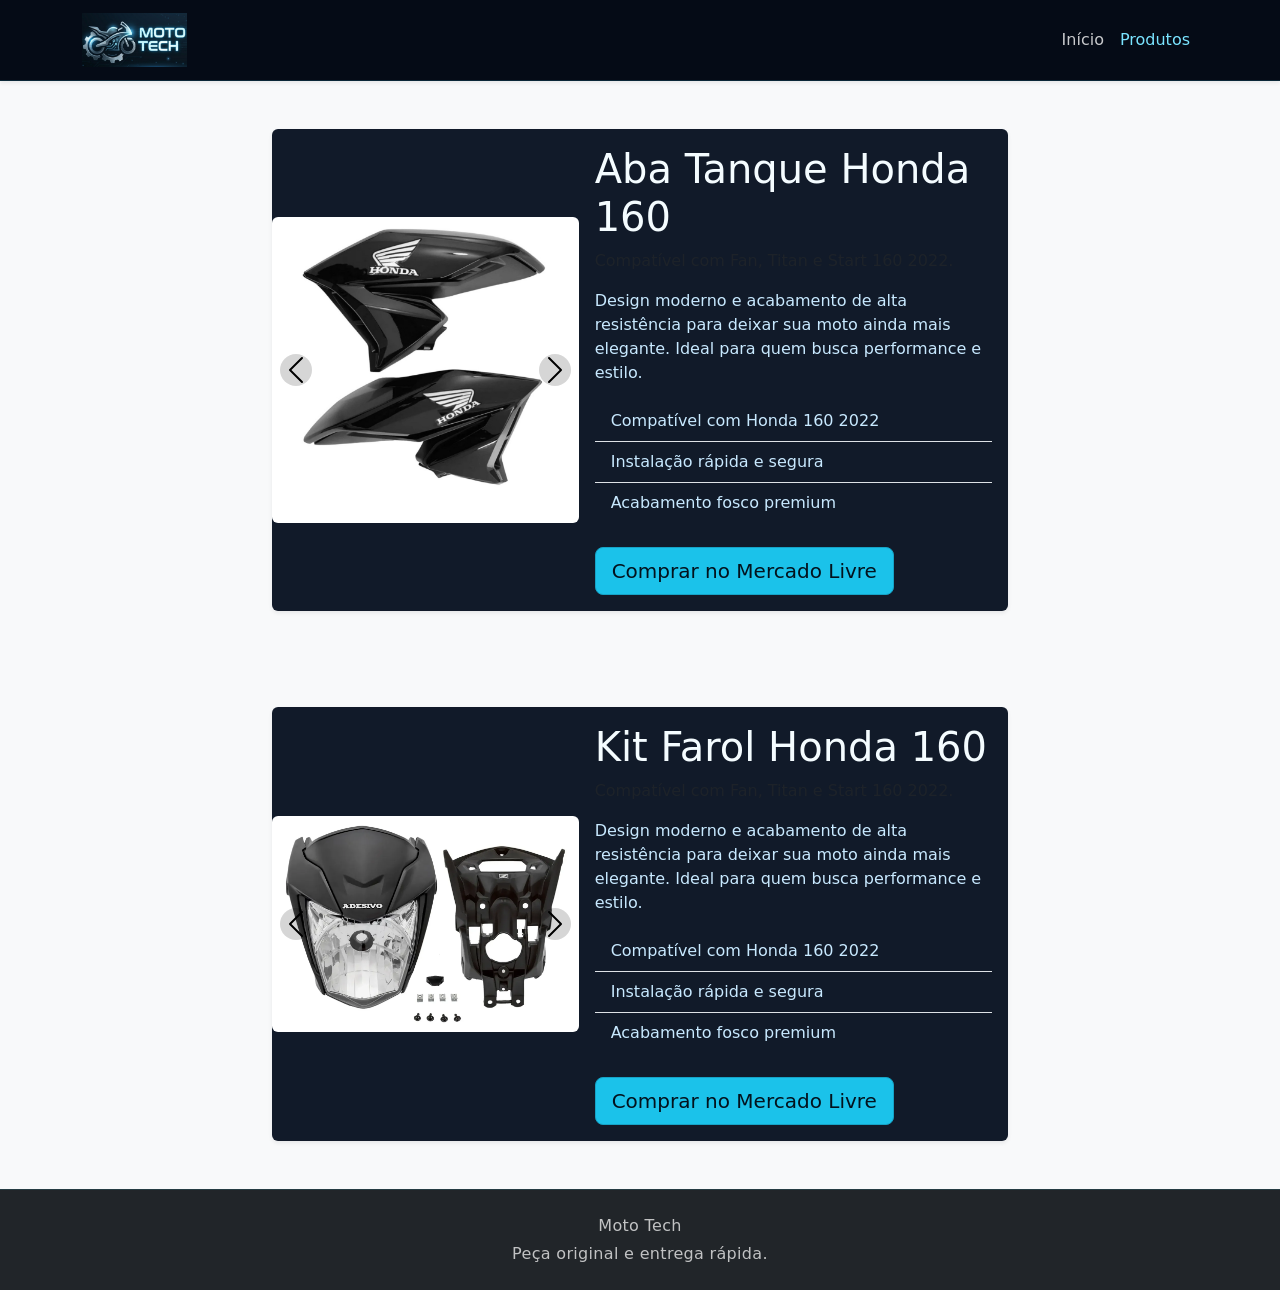
==== moto_tech/produto.html @ e141f1aa "feat: Adiciona imagens e descrições dos produtos, bem como tambem o uso de ferramentas para melhor r" ====
<!DOCTYPE html>
<html lang="pt-br">
<head>
  <meta charset="UTF-8">
  <meta name="viewport" content="width=device-width, initial-scale=1.0">
  <title>Moto Tech | Aba Tanque Honda 160</title>
  <link href="https://cdn.jsdelivr.net/npm/bootstrap@5.3.0/dist/css/bootstrap.min.css" rel="stylesheet">
  <link rel="stylesheet" href="css/styles.css">
</head>
<body class="bg-light">

<nav class="navbar navbar-expand-lg navbar-dark site-navbar shadow-sm">
  <div class="container">
    <a class="navbar-brand" href="index.html">
      <img src="assets/images/motoTech.png" alt="Moto Tech" class="navbar-brand-image">
    </a>
    <button class="navbar-toggler" type="button" data-bs-toggle="collapse" data-bs-target="#menuNav" aria-controls="menuNav" aria-expanded="false" aria-label="Menu">
      <span class="navbar-toggler-icon"></span>
    </button>
    <div class="collapse navbar-collapse" id="menuNav">
      <ul class="navbar-nav ms-auto">
        <li class="nav-item"><a class="nav-link" href="index.html">Início</a></li>
        <li class="nav-item"><a class="nav-link active" href="produto.html">Produtos</a></li>
      </ul>
    </div>
  </div>
</nav>

<main class="container py-5">
  <div class="row justify-content-center">
    <div class="col-lg-8">
      <div class="card shadow-sm">
        <div class="row g-0 align-items-center">
          <div class="col-md-5">
            <div id="abaTanqueCarousel" class="carousel slide rounded-start" data-bs-ride="carousel">
              <div class="carousel-inner">
                <div class="carousel-item active">
                  <img src="assets/images/aba_tanque_black.webp" class="d-block w-100 rounded" alt="Aba tanque Honda 160 preto">
                </div>
                <div class="carousel-item">
                  <img src="assets/images/aba_tanque_red.webp" class="d-block w-100 rounded" alt="Aba tanque Honda 160 vermelho">
                </div>
                <div class="carousel-item">
                  <img src="assets/images/aba_tanque_silver.webp" class="d-block w-100 rounded" alt="Aba tanque Honda 160 prata">
                </div>
              </div>
              <button class="carousel-control-prev" type="button" data-bs-target="#abaTanqueCarousel" data-bs-slide="prev">
                <span class="carousel-control-prev-icon" aria-hidden="true"></span>
                <span class="visually-hidden">Anterior</span>
              </button>
              <button class="carousel-control-next" type="button" data-bs-target="#abaTanqueCarousel" data-bs-slide="next">
                <span class="carousel-control-next-icon" aria-hidden="true"></span>
                <span class="visually-hidden">Próximo</span>
              </button>
            </div>
          </div>
          <div class="col-md-7">
            <div class="card-body">
              <h1 class="card-title">Aba Tanque Honda 160</h1>
              <p class="text-muted mb-3">Compatível com Fan, Titan e Start 160 2022.</p>
              <p class="card-text">Design moderno e acabamento de alta resistência para deixar sua moto ainda mais elegante. Ideal para quem busca performance e estilo.</p>
              <ul class="list-group list-group-flush mb-4">
                <li class="list-group-item">Compatível com Honda 160 2022</li>
                <li class="list-group-item">Instalação rápida e segura</li>
                <li class="list-group-item">Acabamento fosco premium</li>
              </ul>
              <a href="https://meli.la/2v9FfGz" class="btn btn-success btn-lg">Comprar no Mercado Livre</a>
            </div>
          </div>
        </div>
      </div>
    </div>
  </div>
</main>
<main class="container py-5">
  <div class="row justify-content-center">
    <div class="col-lg-8">
      <div class="card shadow-sm">
        <div class="row g-0 align-items-center">
          <div class="col-md-5">
            <div id="kitFarolCarousel" class="carousel slide rounded-start" data-bs-ride="carousel">
              <div class="carousel-inner">
                <div class="carousel-item active">
                  <img src="assets/images/kit_farol_black.webp" class="d-block w-100 rounded" alt="Kit farol Honda 160 preto">
                </div>
                <div class="carousel-item">
                  <img src="assets/images/kit_farol_yelow.webp" class="d-block w-100 rounded" alt="Kit farol Honda 160 amarelo">
                </div>
                <div class="carousel-item">
                  <img src="assets/images/kit_farol_diverso.webp" class="d-block w-100 rounded" alt="Kit farol Honda 160 diversos">
                </div>
              </div>
              <button class="carousel-control-prev" type="button" data-bs-target="#kitFarolCarousel" data-bs-slide="prev">
                <span class="carousel-control-prev-icon" aria-hidden="true"></span>
                <span class="visually-hidden">Anterior</span>
              </button>
              <button class="carousel-control-next" type="button" data-bs-target="#kitFarolCarousel" data-bs-slide="next">
                <span class="carousel-control-next-icon" aria-hidden="true"></span>
                <span class="visually-hidden">Próximo</span>
              </button>
            </div>
          </div>
          <div class="col-md-7">
            <div class="card-body">
              <h1 class="card-title">Kit Farol Honda 160</h1>
              <p class="text-muted mb-3">Compatível com Fan, Titan e Start 160 2022.</p>
              <p class="card-text">Design moderno e acabamento de alta resistência para deixar sua moto ainda mais elegante. Ideal para quem busca performance e estilo.</p>
              <ul class="list-group list-group-flush mb-4">
                <li class="list-group-item">Compatível com Honda 160 2022</li>
                <li class="list-group-item">Instalação rápida e segura</li>
                <li class="list-group-item">Acabamento fosco premium</li>
              </ul>
              <a href="https://meli.la/1Jod26A" class="btn btn-success btn-lg">Comprar no Mercado Livre</a>
            </div>
          </div>
        </div>
      </div>
    </div>
  </div>
</main>

<footer class="py-4 bg-dark text-white text-center">
  <div class="container">
    <p class="mb-1">Moto Tech</p>
    <p class="mb-0">Peça original e entrega rápida.</p>
  </div>
</footer>

<script src="https://cdn.jsdelivr.net/npm/bootstrap@5.3.0/dist/js/bootstrap.bundle.min.js"></script>
</body>
</html>
---- moto_tech/css/styles.css ----
body {
  background-color: #040814;
  color: #e3f6ff;
  font-family: "Inter", system-ui, -apple-system, BlinkMacSystemFont, "Segoe UI", sans-serif;
}

.hero-section,
footer {
  letter-spacing: 0.02em;
}

.site-navbar {
  background-color: #050b16;
  border-bottom: 1px solid rgba(51, 214, 255, 0.14);
}

.navbar-brand-image {
  max-height: 54px;
  width: auto;
}

.navbar-nav .nav-link {
  color: rgba(255, 255, 255, 0.78);
  transition: color 0.2s ease;
}

.navbar-nav .nav-link:hover,
.navbar-nav .nav-link.active {
  color: #7ae4ff;
}

.hero-section {
  background: radial-gradient(circle at top left, rgba(77, 219, 255, 0.18), transparent 35%),
              linear-gradient(135deg, #071528 10%, #081a33 45%, #050814 100%);
}

.hero-section h1,
.hero-section p,
.hero-section .btn {
  color: #f5fcff;
}

.hero-section .btn-light {
  background-color: #53c7ff;
  color: #050a11;
  border: none;
}

.hero-section .btn-light:hover {
  background-color: #3bb0e6;
}

main {
  padding-bottom: 4rem;
}

.card {
  border: none;
  background-color: rgba(8, 17, 33, 0.96);
}

.card-body,
.list-group-item {
  background-color: transparent;
  color: #e9f7ff;
}

.card-title,
.card h1,
.card h5 {
  color: #f4fcff;
}

.card-text,
.list-group-item {
  color: #c8e9ff;
}

.card-footer {
  background-color: transparent;
}

.btn-primary {
  background-color: #33d1ff;
  border-color: #33d1ff;
  color: #03121d;
}

.btn-primary:hover {
  background-color: #1fb5e4;
  border-color: #1fb5e4;
}

.btn-success {
  background-color: #1bc2ea;
  border-color: #16a3c6;
  color: #03121d;
}

.btn-success:hover {
  background-color: #1396b4;
  border-color: #11819e;
}

.card-img-top,
.card img {
  object-fit: cover;
}

.carousel-control-prev-icon,
.carousel-control-next-icon {
  filter: invert(1);
  background-color: rgba(255, 255, 255, 0.16);
  border-radius: 50%;
}

.carousel-control-prev,
.carousel-control-next {
  width: 3rem;
  opacity: 1;
}

.carousel-control-prev:hover,
.carousel-control-next:hover {
  background-color: rgba(255, 255, 255, 0.08);
}

footer {
  background-color: #040814;
  border-top: 1px solid rgba(77, 219, 255, 0.12);
}

footer p {
  color: rgba(255, 255, 255, 0.72);
}
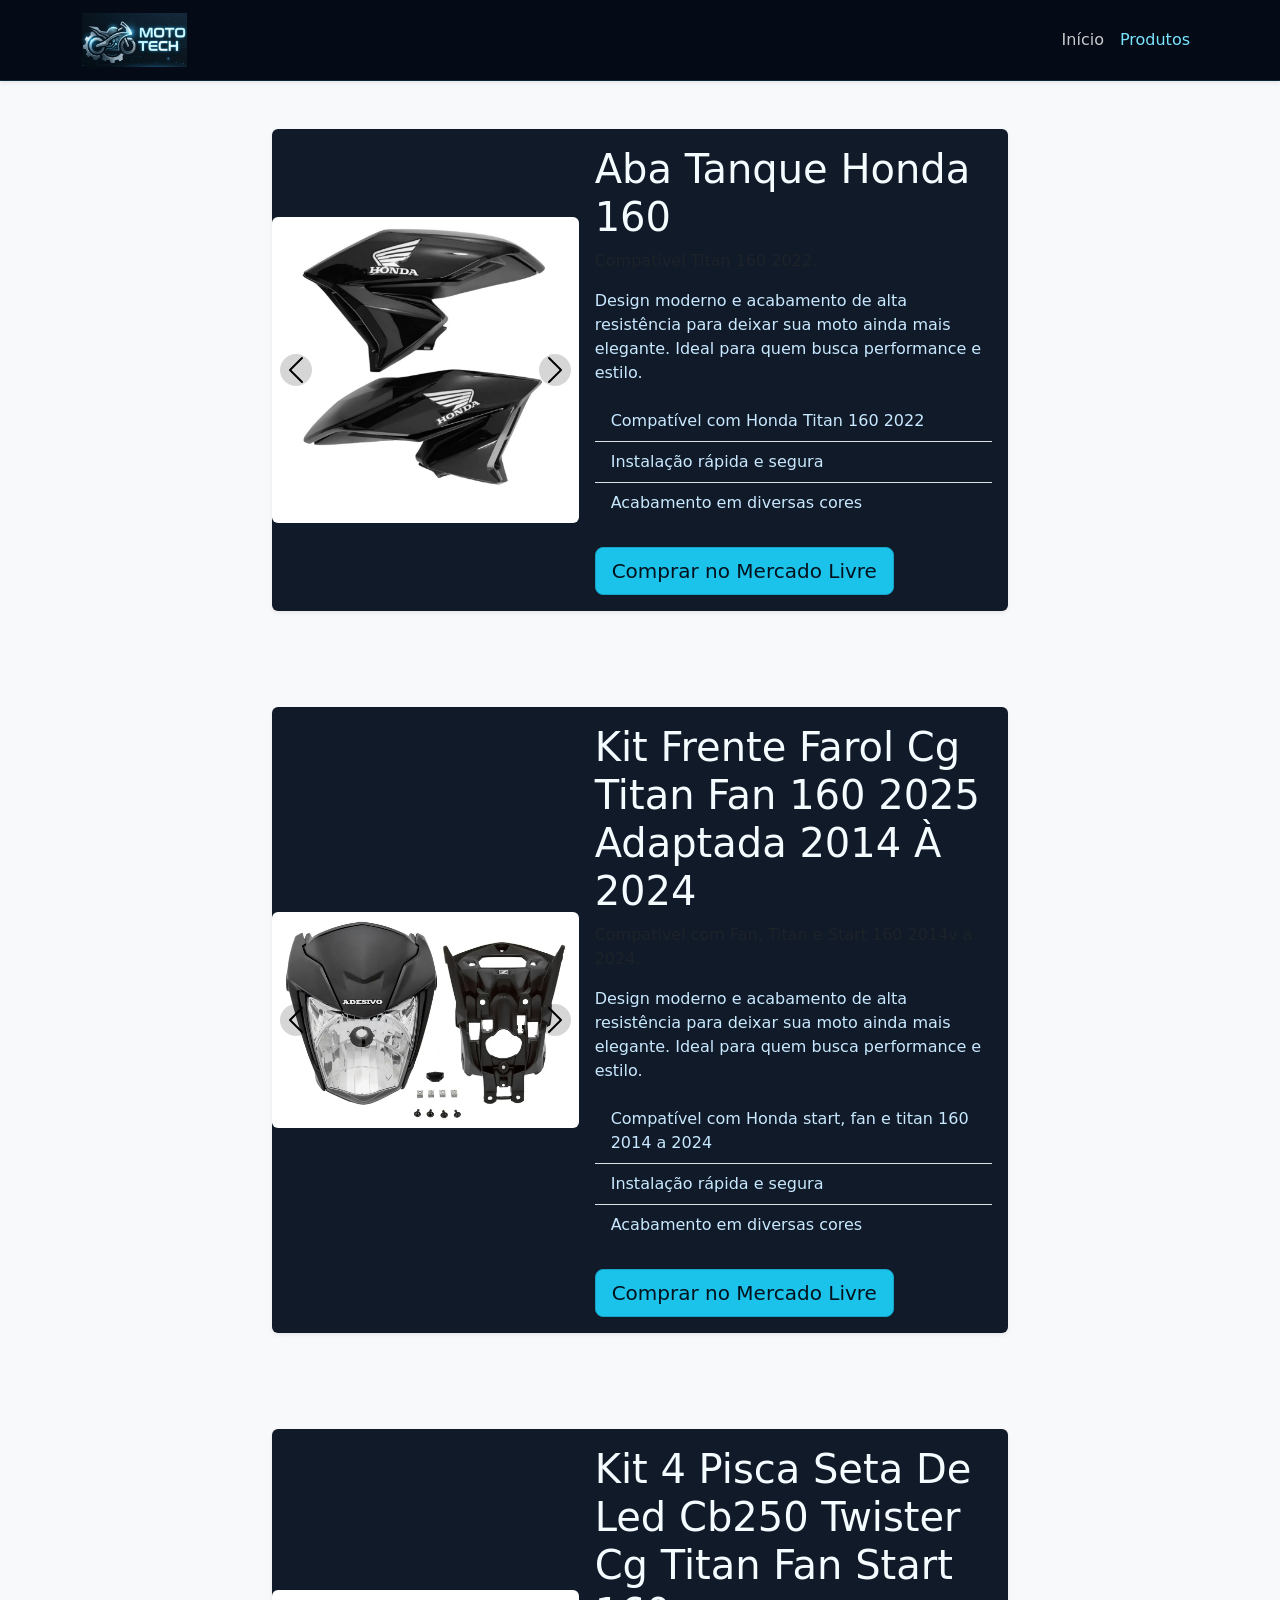
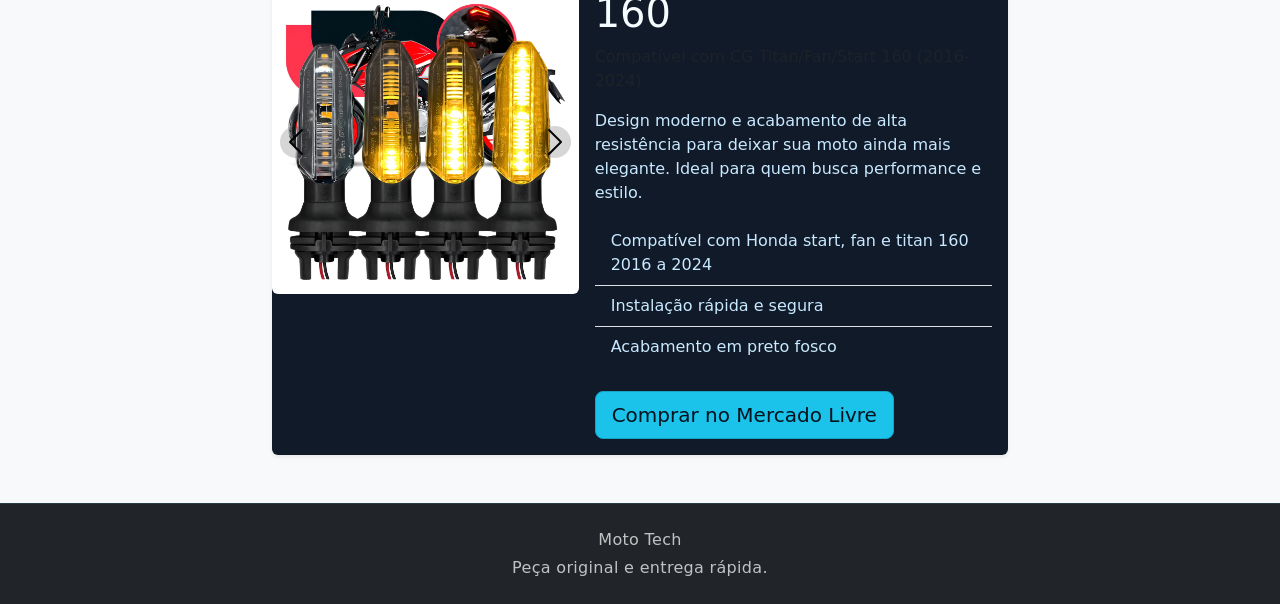
==== commit 6d8360dc: "feat: Inclui novas imagens e descrições na pagina de produtos e index" ====
--- a/moto_tech/produto.html
+++ b/moto_tech/produto.html
@@ -57,12 +57,12 @@
           <div class="col-md-7">
             <div class="card-body">
               <h1 class="card-title">Aba Tanque Honda 160</h1>
-              <p class="text-muted mb-3">Compatível com Fan, Titan e Start 160 2022.</p>
+              <p class="text-muted mb-3">Compatível Titan 160 2022.</p>
               <p class="card-text">Design moderno e acabamento de alta resistência para deixar sua moto ainda mais elegante. Ideal para quem busca performance e estilo.</p>
               <ul class="list-group list-group-flush mb-4">
-                <li class="list-group-item">Compatível com Honda 160 2022</li>
+                <li class="list-group-item">Compatível com Honda Titan 160 2022</li>
                 <li class="list-group-item">Instalação rápida e segura</li>
-                <li class="list-group-item">Acabamento fosco premium</li>
+                <li class="list-group-item">Acabamento em diversas cores</li>
               </ul>
               <a href="https://meli.la/2v9FfGz" class="btn btn-success btn-lg">Comprar no Mercado Livre</a>
             </div>
@@ -102,15 +102,65 @@
           </div>
           <div class="col-md-7">
             <div class="card-body">
-              <h1 class="card-title">Kit Farol Honda 160</h1>
-              <p class="text-muted mb-3">Compatível com Fan, Titan e Start 160 2022.</p>
+              <h1 class="card-title">Kit Frente Farol Cg Titan Fan 160 2025 Adaptada 2014 À 2024</h1>
+              <p class="text-muted mb-3">Compatível com Fan, Titan e Start 160 2014v a 2024.</p>
               <p class="card-text">Design moderno e acabamento de alta resistência para deixar sua moto ainda mais elegante. Ideal para quem busca performance e estilo.</p>
               <ul class="list-group list-group-flush mb-4">
-                <li class="list-group-item">Compatível com Honda 160 2022</li>
+                <li class="list-group-item">Compatível com Honda start, fan e titan 160 2014 a 2024</li>
                 <li class="list-group-item">Instalação rápida e segura</li>
-                <li class="list-group-item">Acabamento fosco premium</li>
+                <li class="list-group-item">Acabamento em diversas cores</li>
               </ul>
-              <a href="https://meli.la/1Jod26A" class="btn btn-success btn-lg">Comprar no Mercado Livre</a>
+              <a href="https://meli.la/2dkLYGP" class="btn btn-success btn-lg">Comprar no Mercado Livre</a>
+            </div>
+          </div>
+        </div>
+      </div>
+    </div>
+  </div>
+</main>
+
+<main class="container py-5">
+  <div class="row justify-content-center">
+    <div class="col-lg-8">
+      <div class="card shadow-sm">
+        <div class="row g-0 align-items-center">
+          <div class="col-md-5">
+            <div id="SetasCarousel" class="carousel slide rounded-start" data-bs-ride="carousel">
+              <div class="carousel-inner">
+                <div class="carousel-item active">
+                  <img src="assets/images/seta_titan.webp" class="d-block w-100 rounded" alt="seta titan Honda 160">
+                </div>
+                <div class="carousel-item">
+                  <img src="assets/images/seta_modelo.webp" class="d-block w-100 rounded" alt="seta modelo Honda 160">
+                </div>
+                <div class="carousel-item">
+                  <img src="assets/images/seta_obs.webp" class="d-block w-100 rounded" alt="seta obs Honda 160 diversos">
+                </div>
+                <div class="carousel-item">
+                  <img src="assets/images/seta_obs2.webp" class="d-block w-100 rounded" alt="seta obs2 Honda 160 diversos">
+                </div>
+              </div>
+              <button class="carousel-control-prev" type="button" data-bs-target="#SetasCarousel" data-bs-slide="prev">
+                <span class="carousel-control-prev-icon" aria-hidden="true"></span>
+                <span class="visually-hidden">Anterior</span>
+              </button>
+              <button class="carousel-control-next" type="button" data-bs-target="#SetasCarousel" data-bs-slide="next">
+                <span class="carousel-control-next-icon" aria-hidden="true"></span>
+                <span class="visually-hidden">Próximo</span>
+              </button>
+            </div>
+          </div>
+          <div class="col-md-7">
+            <div class="card-body">
+              <h1 class="card-title">Kit 4 Pisca Seta De Led Cb250 Twister Cg Titan Fan Start 160</h1>
+              <p class="text-muted mb-3">Compatível com CG Titan/Fan/Start 160 (2016-2024)</p>
+              <p class="card-text">Design moderno e acabamento de alta resistência para deixar sua moto ainda mais elegante. Ideal para quem busca performance e estilo.</p>
+              <ul class="list-group list-group-flush mb-4">
+                <li class="list-group-item">Compatível com Honda start, fan e titan 160 2016 a 2024</li>
+                <li class="list-group-item">Instalação rápida e segura</li>
+                <li class="list-group-item">Acabamento em preto fosco</li>
+              </ul>
+              <a href="https://meli.la/1ZB8gyn" class="btn btn-success btn-lg">Comprar no Mercado Livre</a>
             </div>
           </div>
         </div>
